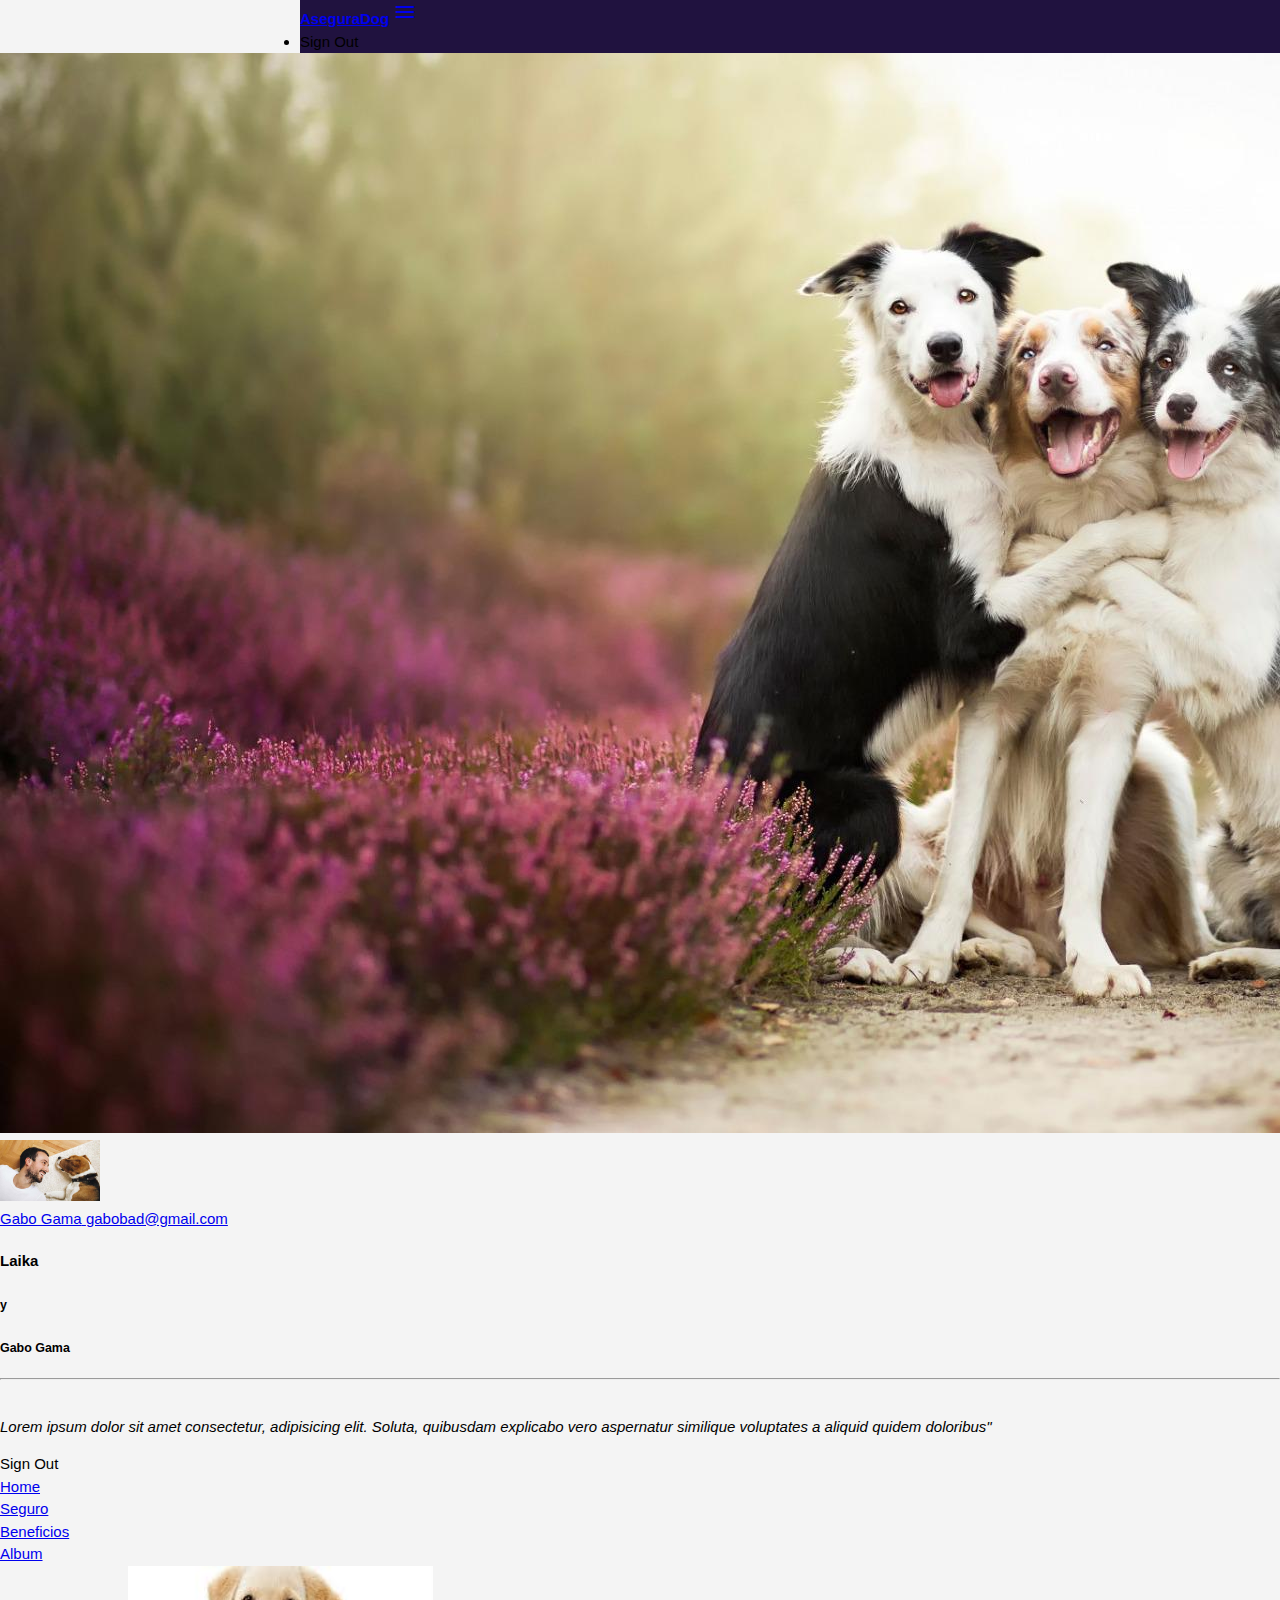
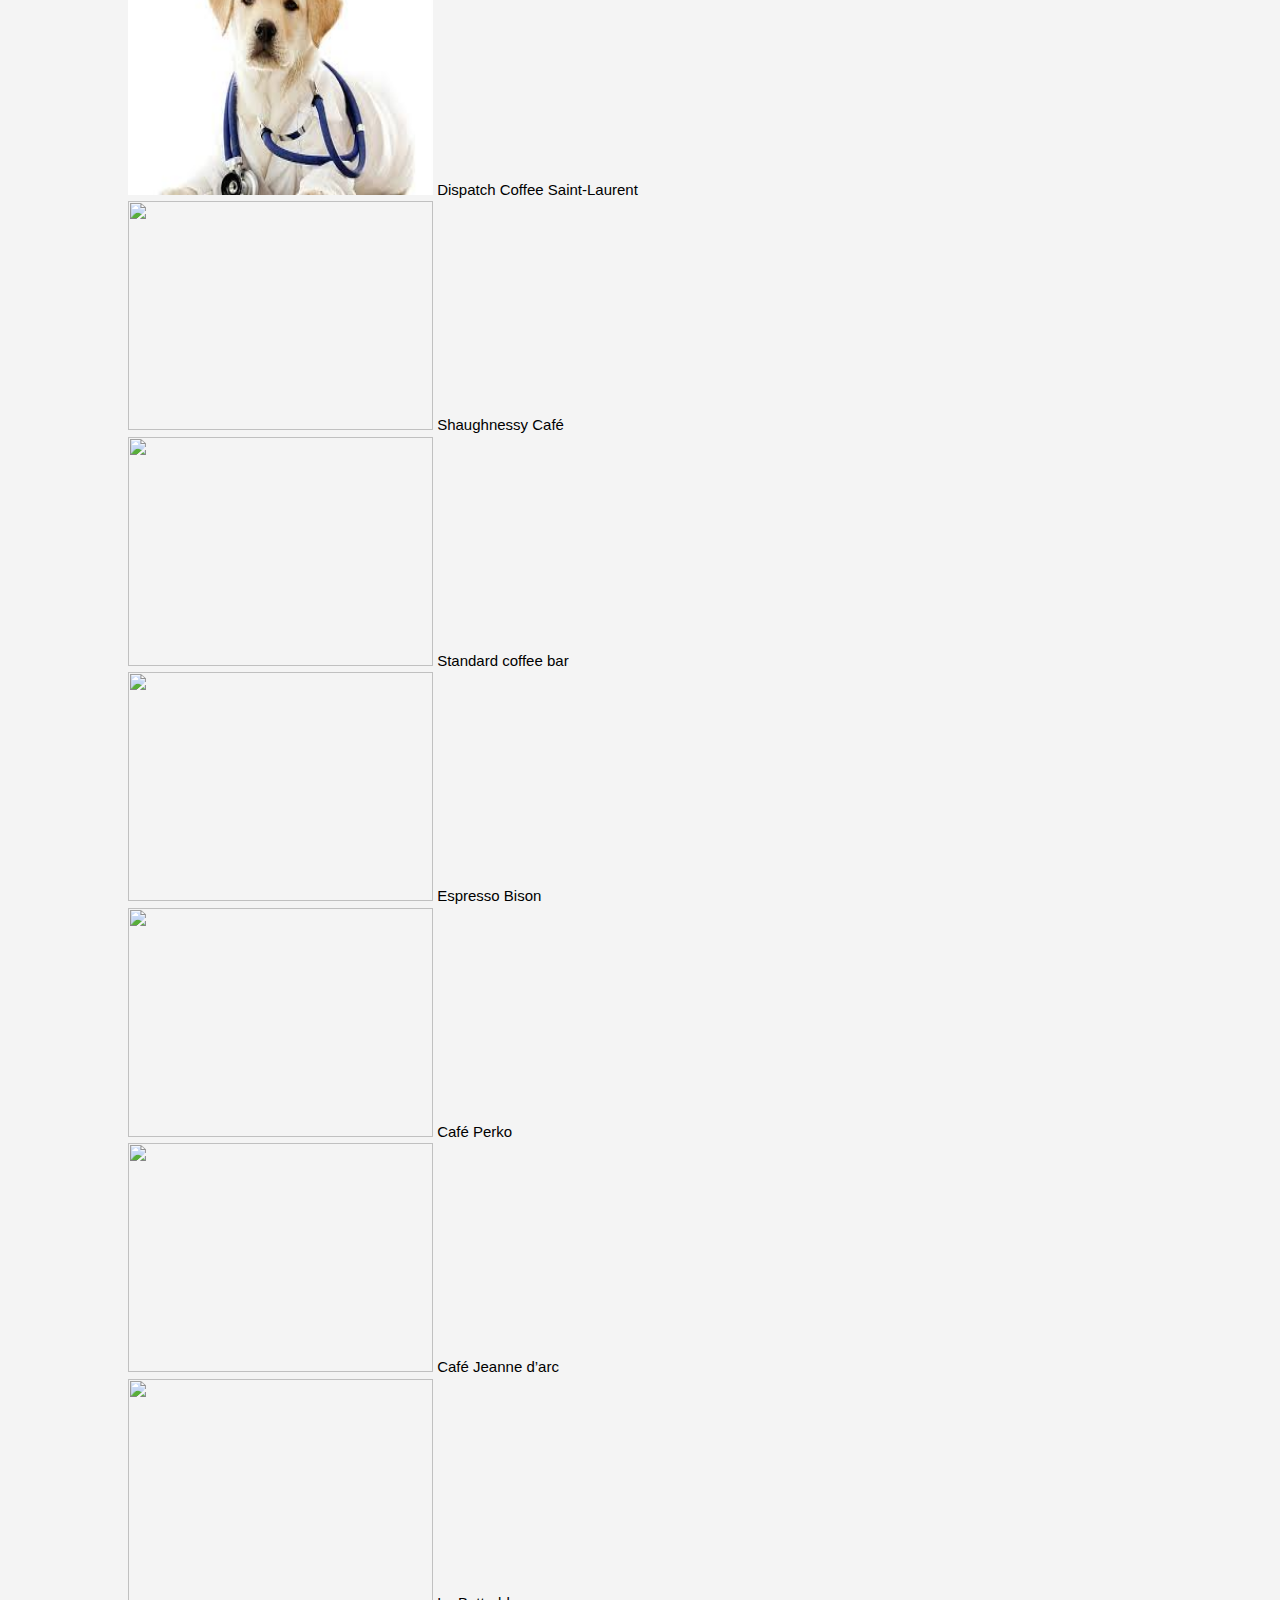
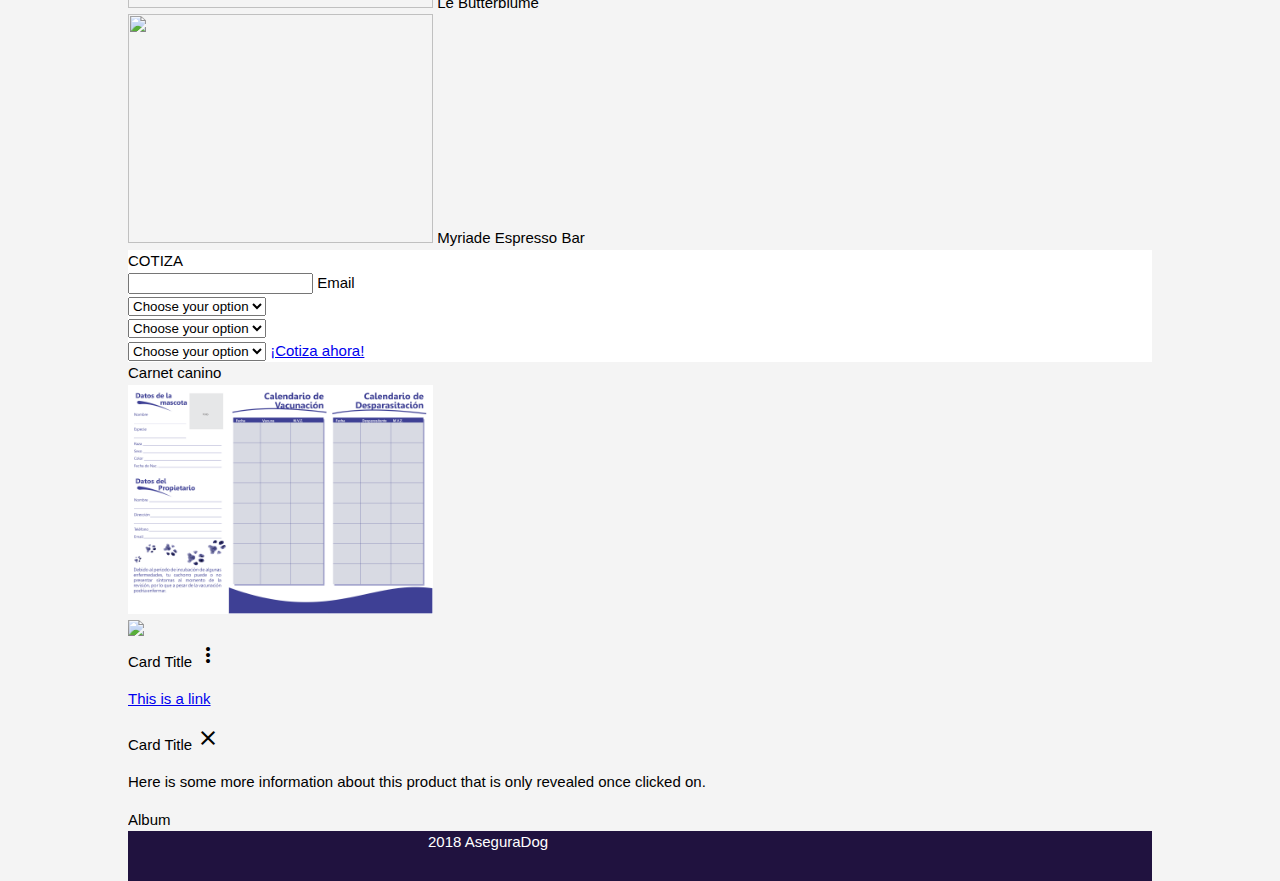
==== views/logUser.html @ db1bc265 "tabs" ====
<!DOCTYPE html>
<html lang="en">

<head>
    <meta charset="UTF-8">
    <meta name="viewport" content="width=device-width, initial-scale=1.0">
    <meta http-equiv="X-UA-Compatible" content="ie=edge">
    <link rel="stylesheet" href="https://cdnjs.cloudflare.com/ajax/libs/materialize/1.0.0-beta/css/materialize.min.css">
    <link href="https://fonts.googleapis.com/icon?family=Material+Icons" rel="stylesheet">
    <link href="https://fonts.googleapis.com/css?family=Limelight|Montserrat:400,500,600,700,900" rel="stylesheet">
    <link rel="stylesheet" href="https://cdn.materialdesignicons.com/2.3.54/css/materialdesignicons.min.css">
    <link rel="stylesheet" href="../css/public.css">
    <link rel="stylesheet" href="../css/logUser.css">
    <title>AseguraDog</title>
</head>

<!-- NAVBAR -->

<header class="navbar-fixed">
    <nav class="nav-wrapper">
        <div class="row deep">
            <a href="#!" class="brand-logo center">AseguraDog</a>
            <a href="#" data-target="slide-out" class="sidenav-trigger">
                <i class="material-icons">menu</i>
            </a>
            <ul class="right">
                <li class="right">
                    <a href="#modalSignup" target="_blank" class="modal-trigger amber">
                        <a class="amber btn ">Sign Out</a>
                    </a>
                </li>
            </ul>
            <ul class="right hide-on-med-and-down">
                <div class="col s12">
                </div>
            </ul>
        </div>
</header>
<ul id="slide-out" class="sidenav sidenav-fixed" width="10px">

    <li>
        <div class="user-view row">
            <div class="background">
                <img src="../assets/images/showcase1.jpg">
            </div>
            <div class="col l5 pushl4">
                <a href="#user" class="center">
                    <img class="circle" src="../assets/images/elliot.jpg" width="100px">
                </a>
            </div>
            <a href="#name">
                <span class="white-text name">Gabo Gama</span>
            </a>
            <a href="#email">
                <span class="white-text email">gabobad@gmail.com</span>
            </a>
        </div>
    </li>
    <li class="center blue-text">
        <h4>Laika</h4>
    </li>
    <li class="center blue-text">
        <h5>y</h5>
    </li>
    <li class="center blue-text">
        <h5>Gabo Gama</h5>
    </li>
    <li class="center">
        <hr>
        <li class="center">
            <p>
                <i> Lorem ipsum dolor sit amet consectetur, adipisicing elit. Soluta, quibusdam explicabo vero aspernatur similique
                    voluptates a aliquid quidem doloribus"</i>
            </p>
        </li>
        <a href="#modalSignup" target="_blank" class="modal-trigger">
            <a class="amber btn ">Sign Out</a>
        </a>
    </li>
</ul>
</nav>

<!-- MAIN -->


<div class="col s12 center" width="3000px">
    <ul class="tabs right">
        <li class="tab col s3">
            <a href="#test1">Home</a>
        </li>
        <li class="tab col s3">
            <a class="active" href="#test2">Seguro</a>
        </li>
        <li class="tab col s3">
            <a href="#test3">Beneficios</a>
        </li>
        <li class="tab col s3">
            <a href="#test4">Album</a>
        </li>
    </ul>
</div>
<div id="test1" class="col s12">
    <div class="container">
        <div class="row">
            <div class="col s12 m6 l4">
                <div class="card">
                    <div class="card-image waves-effect waves-block waves-light">
                        <a>
                            <img class="responsive-img" width="305" height="229" src="[data-uri]">
                            <span class="card-title home">Dispatch Coffee Saint-Laurent</span>
                        </a>
                    </div>
                </div>
            </div>
            <div class="col s12 m6 l4">
                <div class="card">
                    <div class="card-image waves-effect waves-block waves-light">
                        <a>
                            <img class="responsive-img" width="305" height="229" src="http://pamperedpetsandpeople.com/wp-content/uploads/2013/02/PPP-PetServices-Dogs.jpg">
                            <span class="card-title home">Shaughnessy Café</span>
                        </a>
                    </div>
                </div>
            </div>
            <div class="col s12 m6 l4">
                <div class="card">
                    <div class="card-image waves-effect waves-block waves-light">
                        <a>
                            <img class="responsive-img" width="305" height="229" src="https://d17fnq9dkz9hgj.cloudfront.net/uploads/2012/11/123553318-talk-to-your-dog-632x475.jpg">
                            <span class="card-title home">Standard coffee bar</span>
                        </a>
                    </div>
                </div>
            </div>
            <div class="col s12 m6 l4">
                <div class="card">
                    <div class="card-image waves-effect waves-block waves-light">
                        <a>
                            <img class="responsive-img" width="305" height="229" src="https://www.arflife.org/thumbs/750x486/files/farW/happy_goldie_dog_750x486_36385.jpg"
                                class="responsive-img" alt="">
                            <span class="card-title home">Espresso Bison</span>
                        </a>
                    </div>
                </div>
            </div>
            <div class="col s12 m6 l4">
                <div class="card">
                    <div class="card-image waves-effect waves-block waves-light">
                        <a>
                            <img class="responsive-img" width="305" height="229" src="http://cdn.skim.gs/images/v1/msi/lmwqjljual7s0exeyxkq/dog-games-they-actually-wants-to-play"
                                class="responsive-img" alt="">
                            <span class="card-title home">Café Perko</span>
                        </a>
                    </div>
                </div>
            </div>
            <div class="col s12 m6 l4">
                <div class="card">
                    <div class="card-image waves-effect waves-block waves-light">
                        <a>
                            <img class="responsive-img" width="305" height="229" src="http://luckydogbarkandbrew.com/wp-content/uploads/2016/09/file_16863_Top-10-dog-news-stories-of-.jpg"
                                class="responsive-img" alt="">
                            <span class="card-title home">Café Jeanne d’arc</span>
                        </a>
                    </div>
                </div>
            </div>
            <div class="col s12 m6 l4">
                <div class="card">
                    <div class="card-image waves-effect waves-block waves-light">
                        <a>
                            <img class="responsive-img" width="305" height="229" src="http://www.schertzanimalhospital.com/blog/wp-content/uploads/2014/08/iStock_000038368526_Medium.jpg">
                            <span class="card-title home">Le Butterblume</span>
                        </a>
                    </div>
                </div>
            </div>
            <div class="col s12 m6 l4">
                <div class="card">
                    <div class="card-image waves-effect waves-block waves-light">
                        <a>
                            <img class="responsive-img" width="305" height="229" src="https://topdogtips.com/wp-content/uploads/2016/12/Online-Dog-Supplies-Retailers-With-Best-Deals-and-Discounts-Until-2016s-End.jpg"
                                class="responsive-img" alt="">
                            <span class="card-title home">Myriade Espresso Bar</span>
                        </a>
                    </div>
                </div>
            </div>
        </div>
    </div>
</div>

<div id="test2" class="col l12">

    <!--  COTIZATION SIMULATION -->

    <div class="container" id="cotization">
        <div class="row"></div>
        <div class="row dark-blue-text center">COTIZA</div>
        <div class="row" id="levels">
            <div class="col l12 pushl4 s12 ">
                <div class="row">
                    <div class="col l12 s12">
                        <div class="input-field col s12">
                            <input id="email" type="email" class="validate">
                            <label for="email">Email</label>
                        </div>
                    </div>
                </div>
                <div class="row">
                    <div class="input-field col s12">
                        <select>
                            <option value="" disabled="disabled" selected="selected">Choose your option</option>
                            <option value="1">Option 1</option>
                            <option value="2">Option 2</option>
                            <option value="3">Option 3</option>
                        </select>
                    </div>
                </div>
                <div class="row">
                    <div class="col s12 m6 l5">
                        <select>
                            <option value="" disabled="disabled" selected="selected">Choose your option</option>
                            <option value="1">Option 1</option>
                            <option value="2">Option 2</option>
                            <option value="3">Option 3</option>
                        </select>
                    </div>
                    <div class="col s12 m6 l5">
                        <select>
                            <option value="" disabled="disabled" selected="selected">Choose your option</option>
                            <option value="1">Option 1</option>
                            <option value="2">Option 2</option>
                            <option value="3">Option 3</option>
                        </select>
                        <a class="green btn white-text modal-trigger" href="#modalSignup">
                            <i class="mdi mdi-credit-card"></i>¡Cotiza ahora!
                        </a>

                    </div>
                </div>
            </div>
        </div>
    </div>
    <div class="container">
        <div class="row">
            <div class="col l6 m6 s12 center">
                <div class="">
                    <div class="row">Carnet canino</div>
                    <img class="activator" src="../assets/images/carnet.png" alt="dog" width="305" height="229">
                </div>
            </div>
            <div class="col l6 m6 s12center">
            </div>
        </div>


        <div id="test3" class="col s12">
            <div class="card">
                <div class="card-image waves-effect waves-block waves-light">
                    <img class="activator" src="images/office.jpg">
                </div>
                <div class="card-content">
                    <span class="card-title activator grey-text text-darken-4">Card Title
                        <i class="material-icons right">more_vert</i>
                    </span>
                    <p>
                        <a href="#">This is a link</a>
                    </p>
                </div>
                <div class="card-reveal">
                    <span class="card-title grey-text text-darken-4">Card Title
                        <i class="material-icons right">close</i>
                    </span>
                    <p>Here is some more information about this product that is only revealed once clicked on.</p>
                </div>
            </div>
        </div>
        <div id="test4" class="col s12">Album</div>


        <!-- FOOTER -->

        <footer>
            <div class="footer-copyright deep center">
                <div> 2018 AseguraDog</div>
            </div>
        </footer>


        <script src="http://code.jquery.com/jquery-3.3.1.min.js" integrity="sha256-FgpCb/KJQlLNfOu91ta32o/NMZxltwRo8QtmkMRdAu8="
            crossorigin="anonymous"></script>
        <script src="https://cdnjs.cloudflare.com/ajax/libs/materialize/1.0.0-beta/js/materialize.min.js"></script>
        <script src="../js/logUser.js"></script>
        </body>

</html>
---- css/public.css ----
body {
    /* display: flex;
    min-height: 100vh; */
    flex-direction: column;
    font-family: 'Montserrat', sans-serif;
    margin: 0;
    padding: 0;
  }

  #cotization{
    background-color: white;
  }


  #main-image {
    background-image: url(../assets/images/homedog.jpg);
    width: 100%;
    background-repeat: no-repeat;
    background-size: 110%;
}
  

footer{
      background: #20123f;
  color: #ffffff;
  height: 300px;
}

  h1.title,
  .footer-copyright a {
    font-family: 'Montserrat', cursive;
    text-transform: uppercase;
    font-weight: 900;
   
  }
  
  /* AseguraDogs welcome animation */
  
  body.welcome {
    background: #ffffff;
    /* overflow: hidden; */
    -webkit-font-smoothing: antialiased;
  }


  /* Showcase */

.brand-logo{
  font-weight: bold;
}

#showcase{
  min-height:400px;
  background:url('../assets/images/showcase.jpg') no-repeat 0 -600px;
  text-align:center;
  color:#ffffff;
}

#showcase1{
  min-height:400px;
  background:url('../assets/images/showcase1.jpg') no-repeat 0 -200px;
  background-size: 2000px;
  text-align:center;
  color:#ffffff;
}

#showcase h1{
  margin-top:100px;
  font-size:55px;
  font-weight: bold;
  margin-bottom:10px;
}

#showcase p{
  font-size:15px;
}

#showcase h1{
  margin-top:40px;
}

  #modal-levels{
      display: none;
  }

  #medalbtn{
      font-size: 11px;
  }

  #big-btn{
      width: 100px;
  }

  #mainspan{
      margin-top: 500px;
  }

  .benefitmedal{
      font-size: 14pts;
      font-weight: 600;
      color: rgb(86, 86, 119);
  }

  .cont{ 
    width:80%;
  margin:auto;
  overflow:hidden;
}
  
  .columnmedal{
      background-color: #c6affc;
      border-radius: 50%;
  }

  .deep{
    background: #20123f;
  }

  .list{
    text-decoration: none;
  }

  .medals{
      margin-top: 30px;
  }

  .packimg{
      width: 500px;
  }


  .star{
      font-size: 11pt;
  }

  .welcome .splash {
    height: 0px;
    padding: 0px;
    border: 130em solid #039be5;
    position: fixed;
    left: 50%;
    top: 100%;
    display: block;
    box-sizing: initial;
    /* overflow: hidden; */
  
    border-radius: 50%;
    transform: translate(-50%, -50%);
    animation: puff 0.5s 1.8s cubic-bezier(0.55, 0.055, 0.675, 0.19) forwards, borderRadius 0.2s 2.3s linear forwards;
  }
  
  .welcome #welcome {
    background: #110835 ;
    width: 56px;
    height: 56px;
    position: absolute;
    left: 50%;
    top: 50%;
    /* overflow: hidden; */
    opacity: 0;
    transform: translate(-50%, -50%);
    border-radius: 50%;
    animation: init 0.5s 0.2s cubic-bezier(0.55, 0.055, 0.675, 0.19) forwards, moveDown 1s 0.8s cubic-bezier(0.6, -0.28, 0.735, 0.045) forwards, moveUp 1s 1.8s cubic-bezier(0.175, 0.885, 0.32, 1.275) forwards, materia 0.5s 2.7s cubic-bezier(0.86, 0, 0.07, 1) forwards, hide 2s 2.9s ease forwards;
  }
  
  /* moveIn */
  .welcome header,
  .welcome a.btn {
    opacity: 0;
    animation: moveIn 2s 3.1s ease forwards;
  }
  
  @keyframes init {
    0% {
      width: 0px;
      height: 0px;
    }
    100% {
      width: 56px;
      height: 56px;
      margin-top: 0px;
      opacity: 1;
    }
  }
  
  @keyframes puff {
    0% {
      top: 100%;
      height: 0px;
      padding: 0px;
    }
    100% {
      top: 50%;
      height: 100%;
      padding: 0px 100%;
    }
  }
  
  @keyframes borderRadius {
    0% {
      border-radius: 50%;
    }
    100% {
      border-radius: 0px;
    }
  }
  
  @keyframes moveDown {
    0% {
      top: 50%;
    }
    50% {
      top: 40%;
    }
    100% {
      top: 100%;
    }
  }
  
  @keyframes moveUp {
    0% {
      background: #100a2b;
      top: 100%;
    }
    50% {
      top: 40%;
    }
    100% {
      top: 50%;
      background: #cee8f5;
    }
  }
  
  @keyframes materia {
    0% {
      background: #cee8f5;
    }
    50% {
      background: #cee8f5;
      top: 26px;
    }
    100% {
      background: #100a2b;
      width: 100%;
      height: 64px;
      border-radius: 0px;
      top: 26px;
    }
  }
  
  @keyframes moveIn {
    0% {
      opacity: 0;
    }
    100% {
      opacity: 1;
    }
  }
  
  @keyframes hide {
    0% {
      opacity: 1;
    }
    100% {
      opacity: 0;
    }
  }
---- css/logUser.css ----
body{
    font: 15px/1.5 Arial, Helvetica,sans-serif;
    padding:0;
    margin:0;
    background-color:#f4f4f4;
  }

  header, main, footer {
    padding-left: 300px;
  }

  @media only screen and (max-width : 992px) {
    header, main, footer {
      padding-left: 0;
    }
  }
  
  /* Global */
  .container{
    width:80%;
    margin:auto;
    overflow:hidden;
  }
  
  ul{
    margin:0;
    padding:0;
  }
  
  .button_1{
    height:38px;
    background:#e8491d;
    border:0;
    padding-left: 20px;
    padding-right:20px;
    color:#ffffff;
  }
  
  .dark{
    padding:15px;
    background:#35424a;
    color:#ffffff;
    margin-top:10px;
    margin-bottom:10px;
  }
  
  
  
  /* Newsletter */
  #newsletter{
    padding:15px;
    color:#ffffff;
    background:#35424a
  }
  
  #newsletter h1{
    float:left;
  }
  
  #newsletter form {
    float:right;
    margin-top:15px;
  }
  
  #newsletter input[type="email"]{
    padding:4px;
    height:25px;
    width:250px;
  }
  
  /* Boxes */
  #boxes{
    margin-top:20px;
  }
  
  #boxes .box{
    float:left;
    text-align: center;
    width:30%;
    padding:10px;
  }
  
  #boxes .box img{
    width:90px;
  }
  
  /* Sidebar */
  aside#sidebar{
    float:right;
    width:30%;
    margin-top:10px;
  }
  
  aside#sidebar .quote input, aside#sidebar .quote textarea{
    width:90%;
    padding:5px;
  }
  
  /* Main-col */
  article#main-col{
    float:left;
    width:65%;
  }
  
  /* Services */
  ul#services li{
    list-style: none;
    padding:20px;
    border: #cccccc solid 1px;
    margin-bottom:5px;
    background:#e6e6e6;
  }
  
  footer{
    background: #20123f;
    color: #ffffff;
    height: 50px;
  }
  
  /* Media Queries */
  @media(max-width: 768px){
    header #branding,
    header nav,
    header nav li,
    #newsletter h1,
    #newsletter form,
    #boxes .box,
    article#main-col,
    aside#sidebar{
      float:none;
      text-align:center;
      width:100%;
    }
  
    header{
      padding-bottom:20px;
    }
  
    #showcase h1{
      margin-top:40px;
    }
  
    #newsletter button, .quote button{
      display:block;
      width:100%;
    }
  
    #newsletter form input[type="email"], .quote input, .quote textarea{
      width:100%;
      margin-bottom:5px;
    }
  }
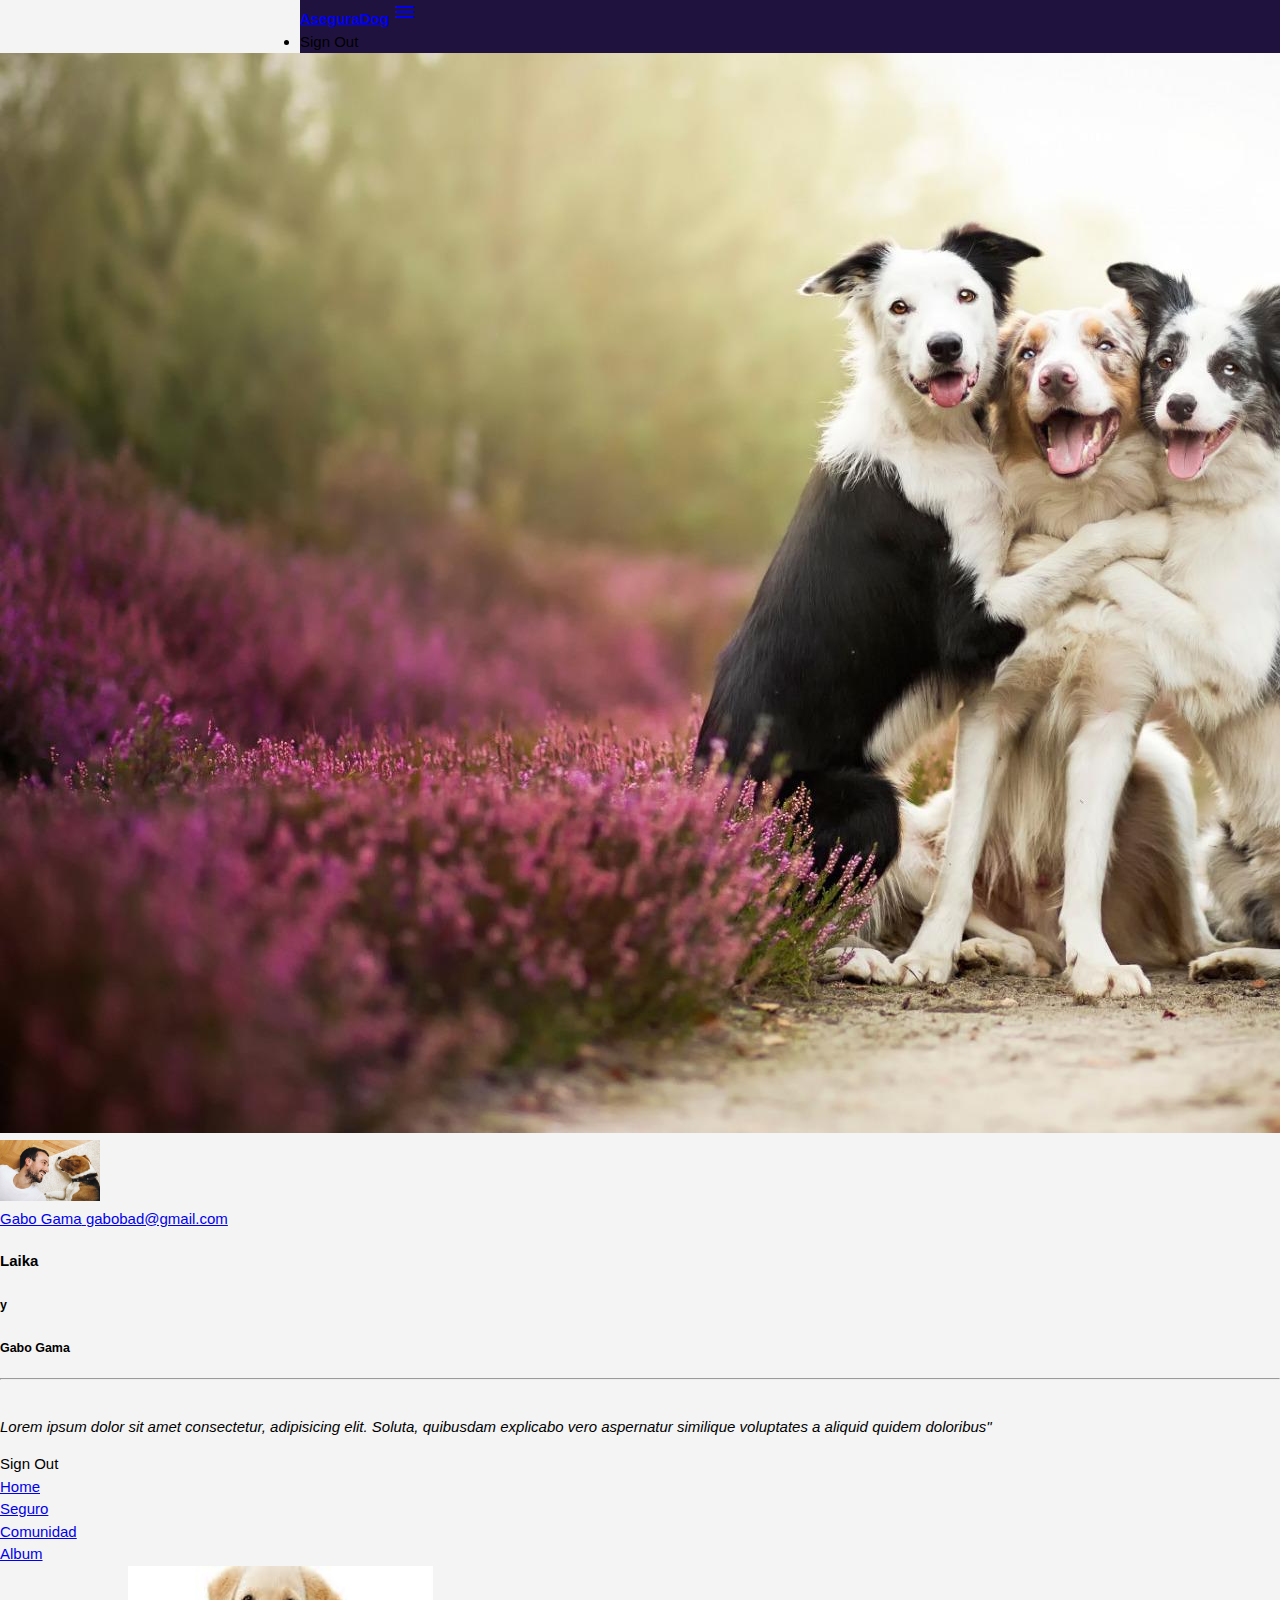
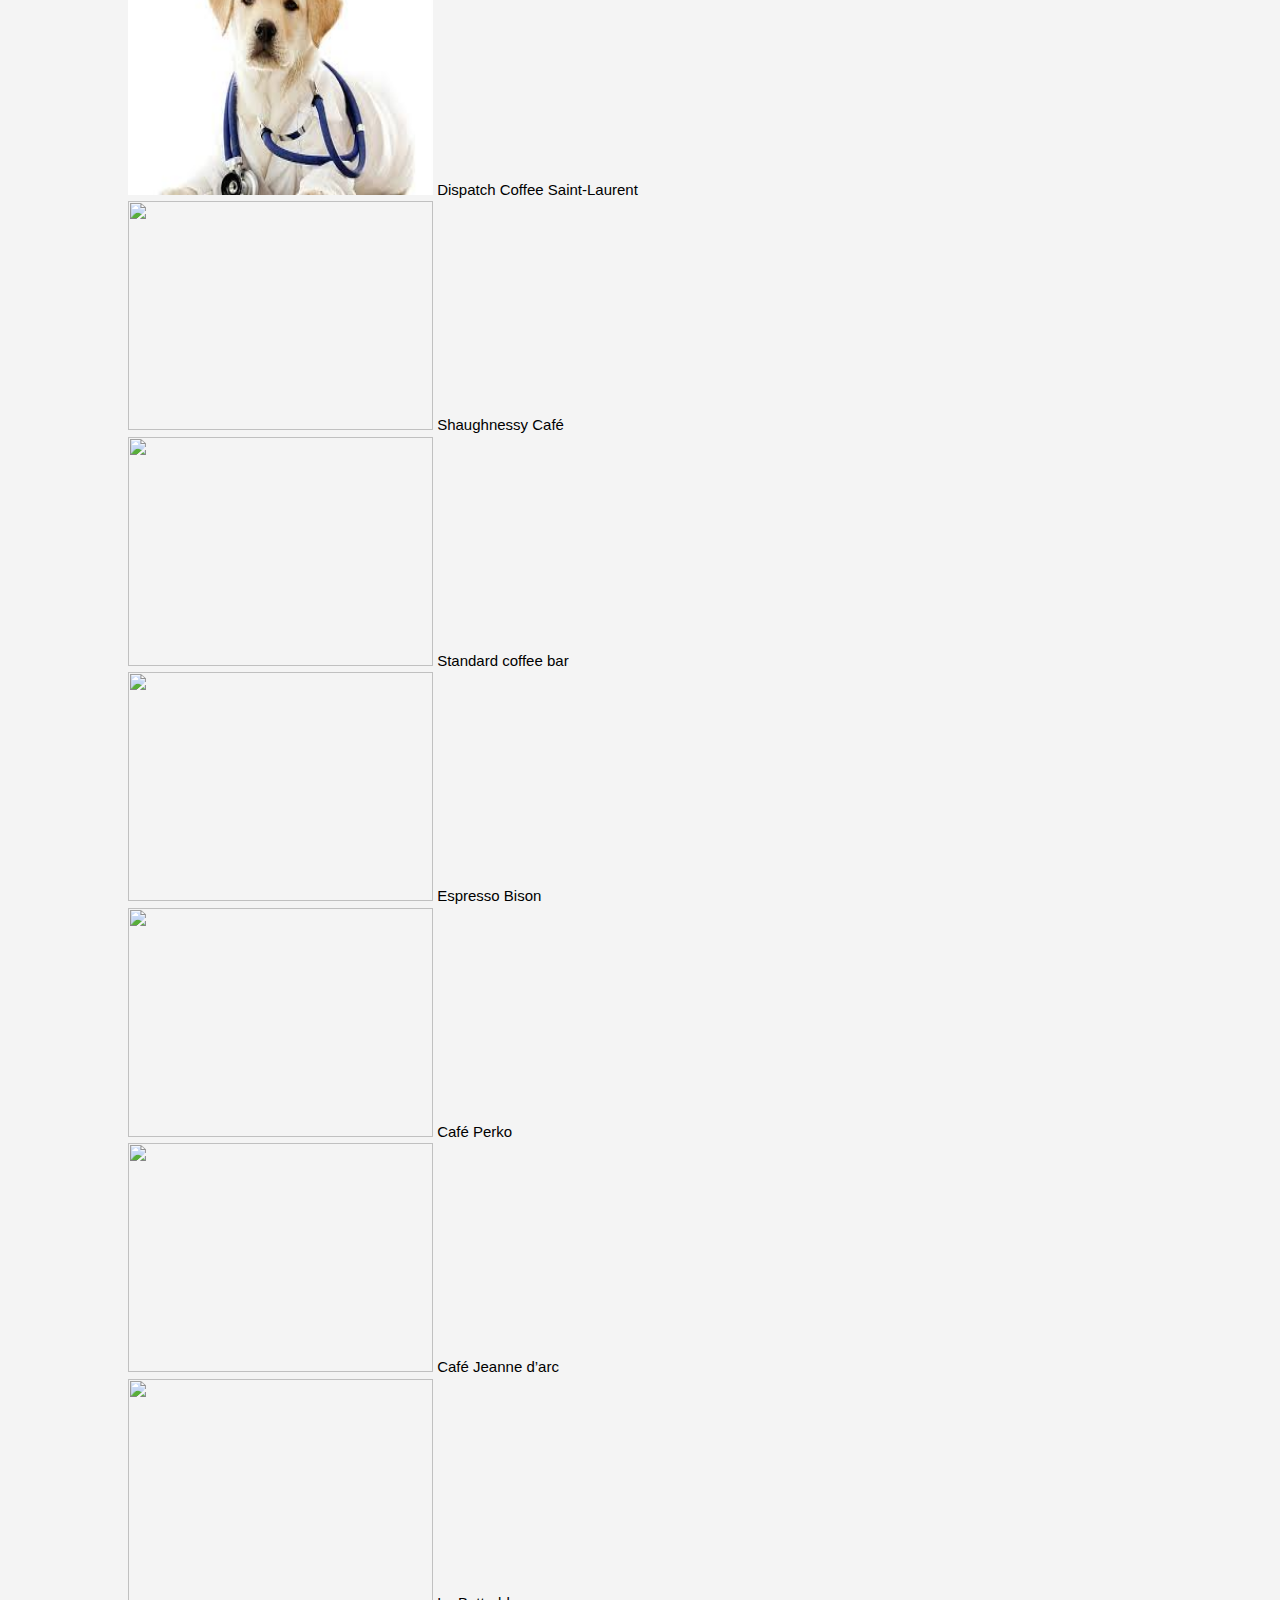
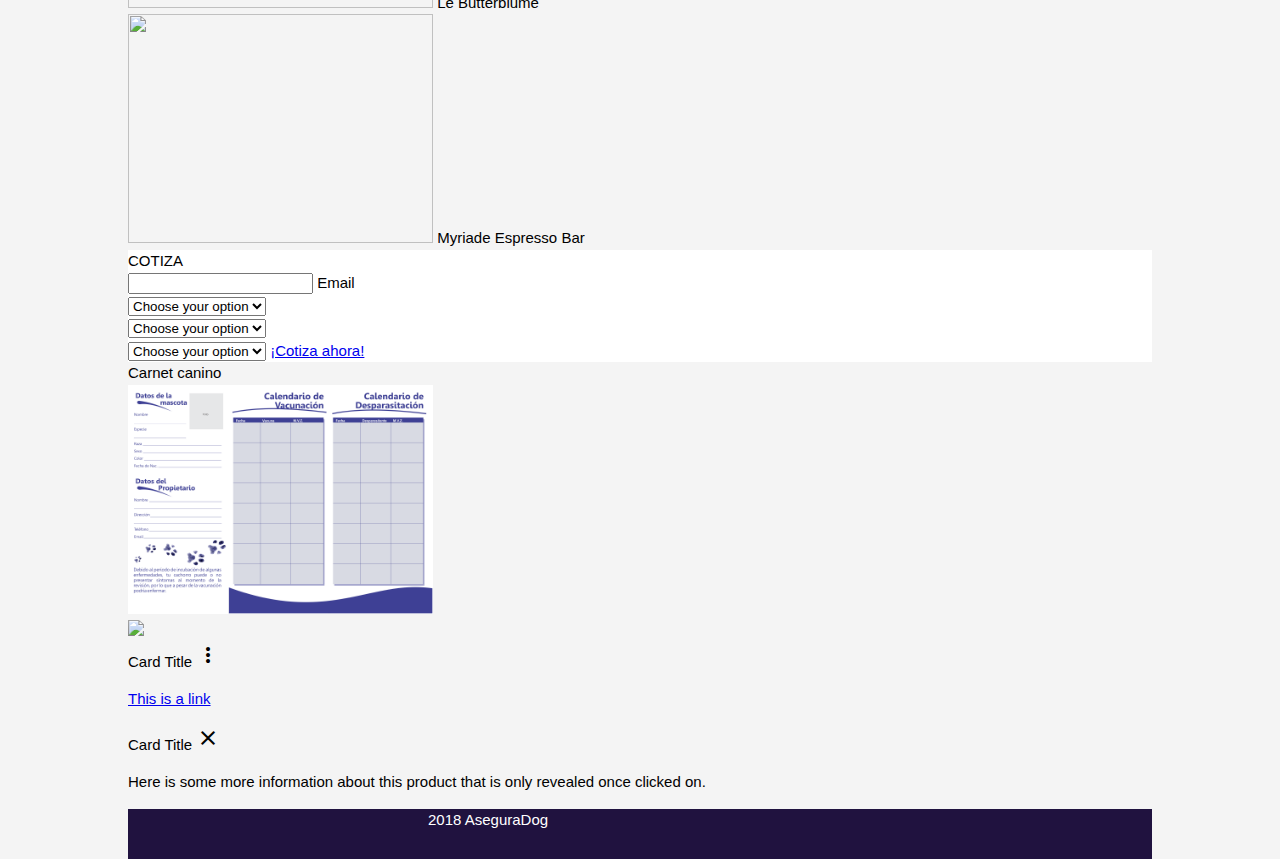
==== commit 0071fd61: "search error" ====
--- a/views/logUser.html
+++ b/views/logUser.html
@@ -92,7 +92,7 @@
             <a class="active" href="#test2">Seguro</a>
         </li>
         <li class="tab col s3">
-            <a href="#test3">Beneficios</a>
+            <a href="#test3">Comunidad</a>
         </li>
         <li class="tab col s3">
             <a href="#test4">Album</a>
@@ -276,7 +276,13 @@
                 </div>
             </div>
         </div>
-        <div id="test4" class="col s12">Album</div>
+        <div id="test4" class="col s12">
+
+            <div class="fb-login-button" data-width="300" data-max-rows="1" data-size="large" data-button-type="continue_with" data-show-faces="false"
+                data-auto-logout-link="true" data-use-continue-as="true"></div>
+            <div class="fb-comments" data-href="https://developers.facebook.com/docs/plugins/comments#configurator" data-width="100%"
+                data-numposts="10"></div>
+        </div>
 
 
         <!-- FOOTER -->
--- a/css/public.css
+++ b/css/public.css
@@ -39,7 +39,7 @@
   body.welcome {
     background: #ffffff;
     /* overflow: hidden; */
-    -webkit-font-smoothing: antialiased;
+    /* -webkit-font-smoothing: antialiased; */
   }
 
 
@@ -133,7 +133,7 @@
       font-size: 11pt;
   }
 
-  .welcome .splash {
+  /* .welcome .splash {
     height: 0px;
     padding: 0px;
     border: 130em solid #039be5;
@@ -147,7 +147,7 @@
     border-radius: 50%;
     transform: translate(-50%, -50%);
     animation: puff 0.5s 1.8s cubic-bezier(0.55, 0.055, 0.675, 0.19) forwards, borderRadius 0.2s 2.3s linear forwards;
-  }
+  } */
   
   .welcome #welcome {
     background: #110835 ;
@@ -157,20 +157,20 @@
     left: 50%;
     top: 50%;
     /* overflow: hidden; */
-    opacity: 0;
+    /* opacity: 0;
     transform: translate(-50%, -50%);
     border-radius: 50%;
     animation: init 0.5s 0.2s cubic-bezier(0.55, 0.055, 0.675, 0.19) forwards, moveDown 1s 0.8s cubic-bezier(0.6, -0.28, 0.735, 0.045) forwards, moveUp 1s 1.8s cubic-bezier(0.175, 0.885, 0.32, 1.275) forwards, materia 0.5s 2.7s cubic-bezier(0.86, 0, 0.07, 1) forwards, hide 2s 2.9s ease forwards;
-  }
+   */ }
   
   /* moveIn */
-  .welcome header,
+  /* .welcome header,
   .welcome a.btn {
     opacity: 0;
     animation: moveIn 2s 3.1s ease forwards;
-  }
-  
-  @keyframes init {
+  } */
+  
+  /* @keyframes init {
     0% {
       width: 0px;
       height: 0px;
@@ -264,4 +264,4 @@
     100% {
       opacity: 0;
     }
-  }+  } */